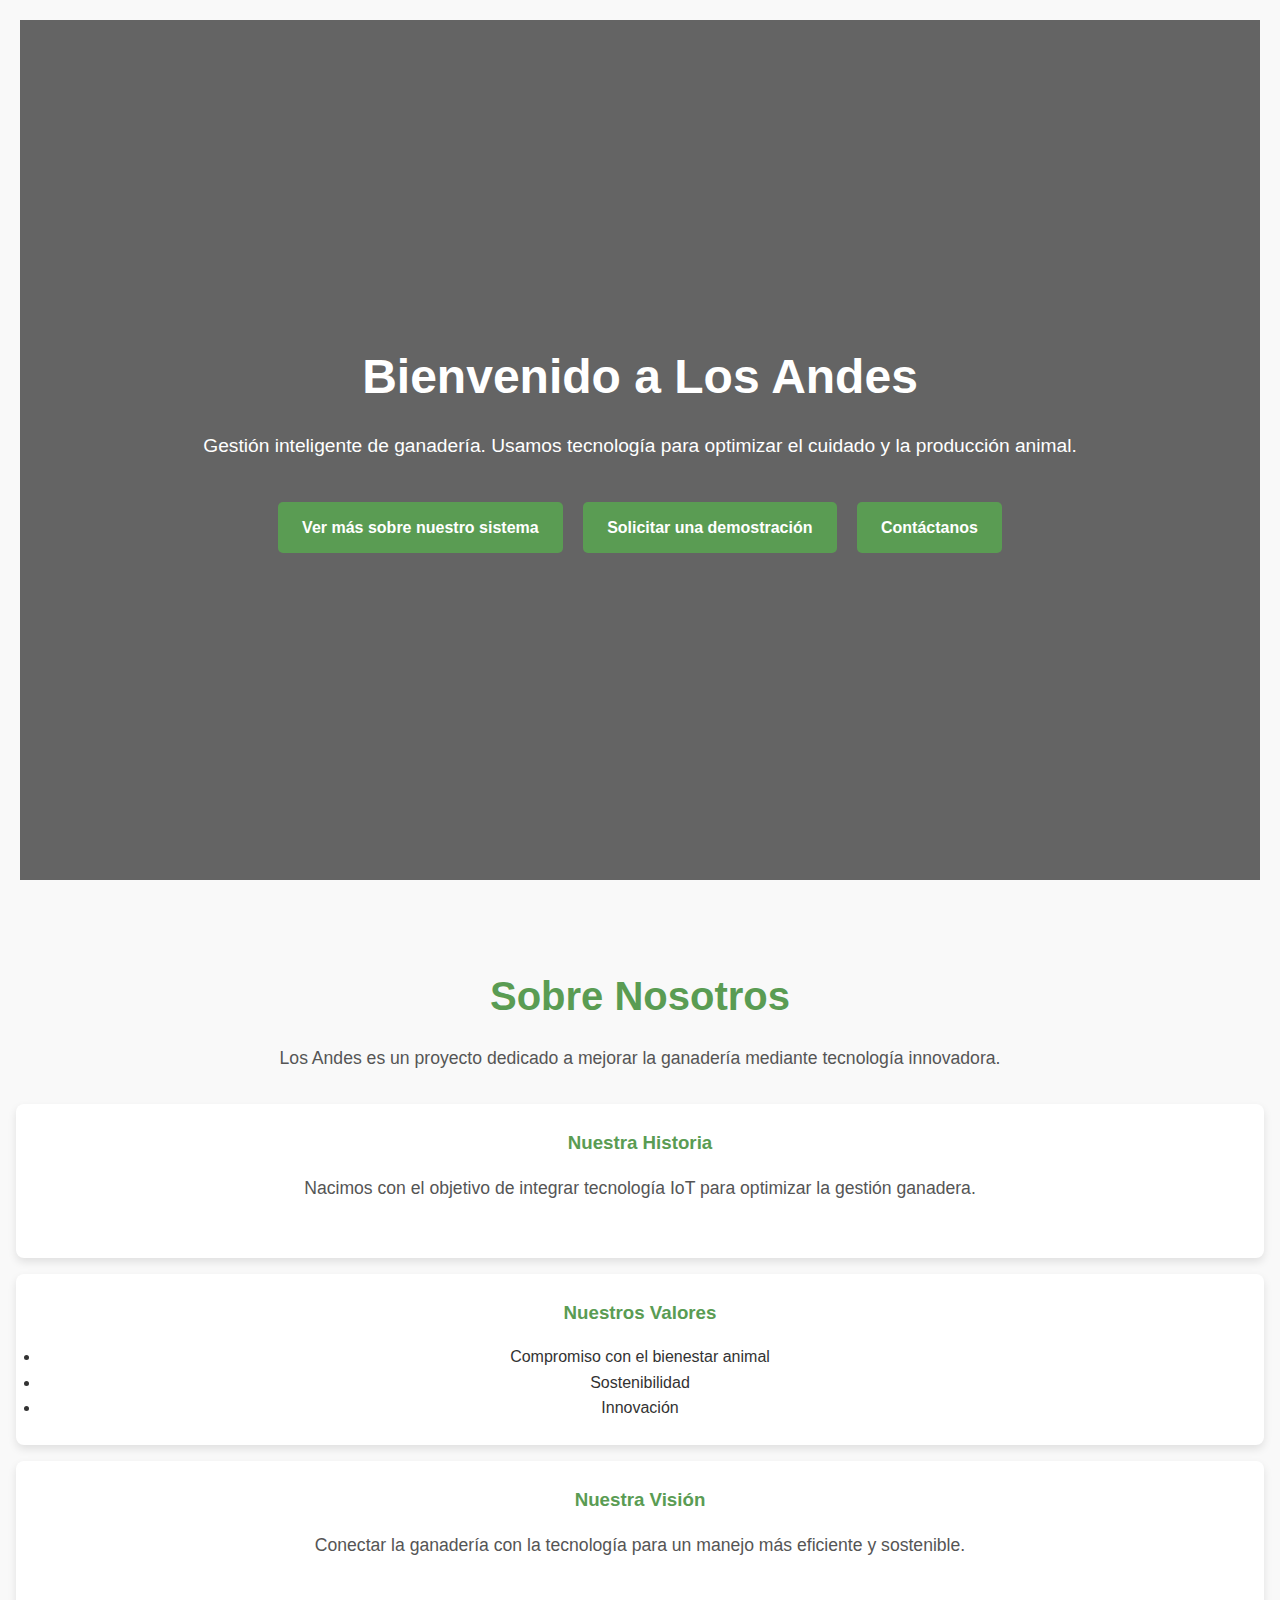
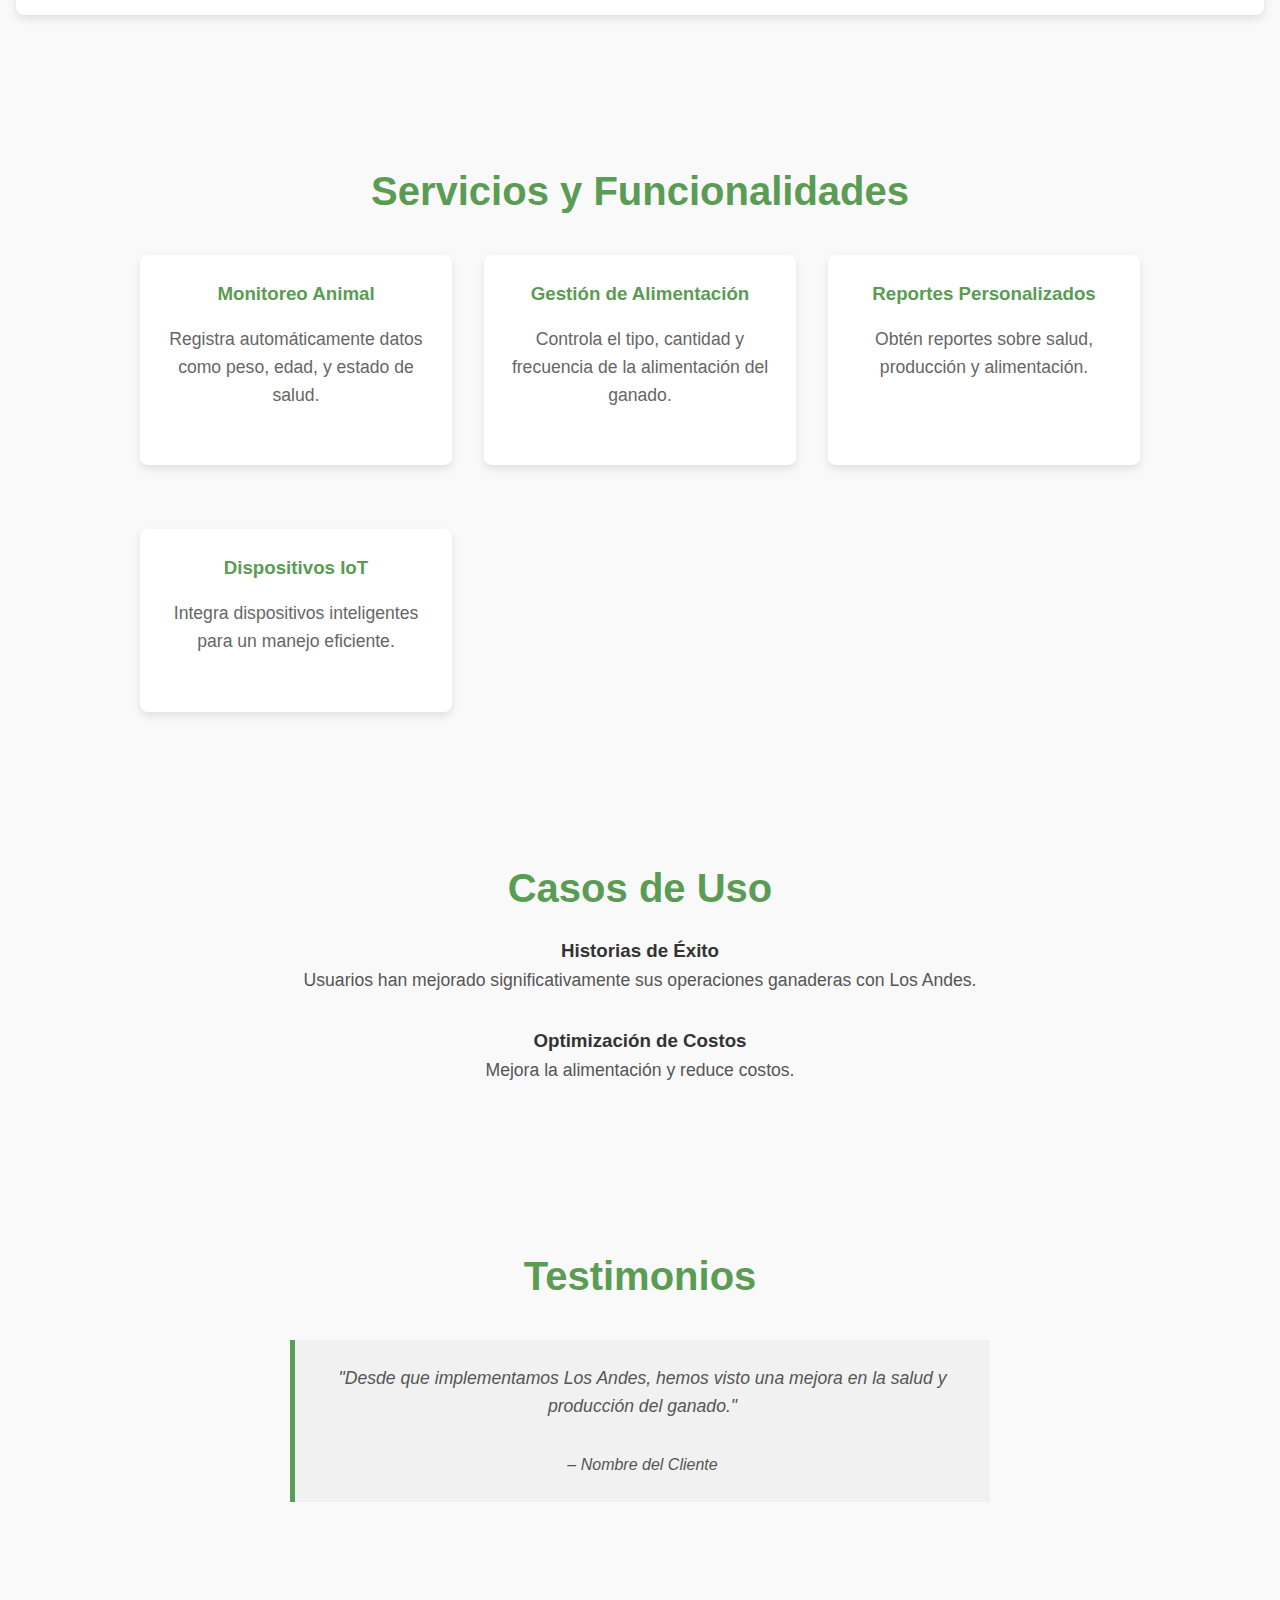
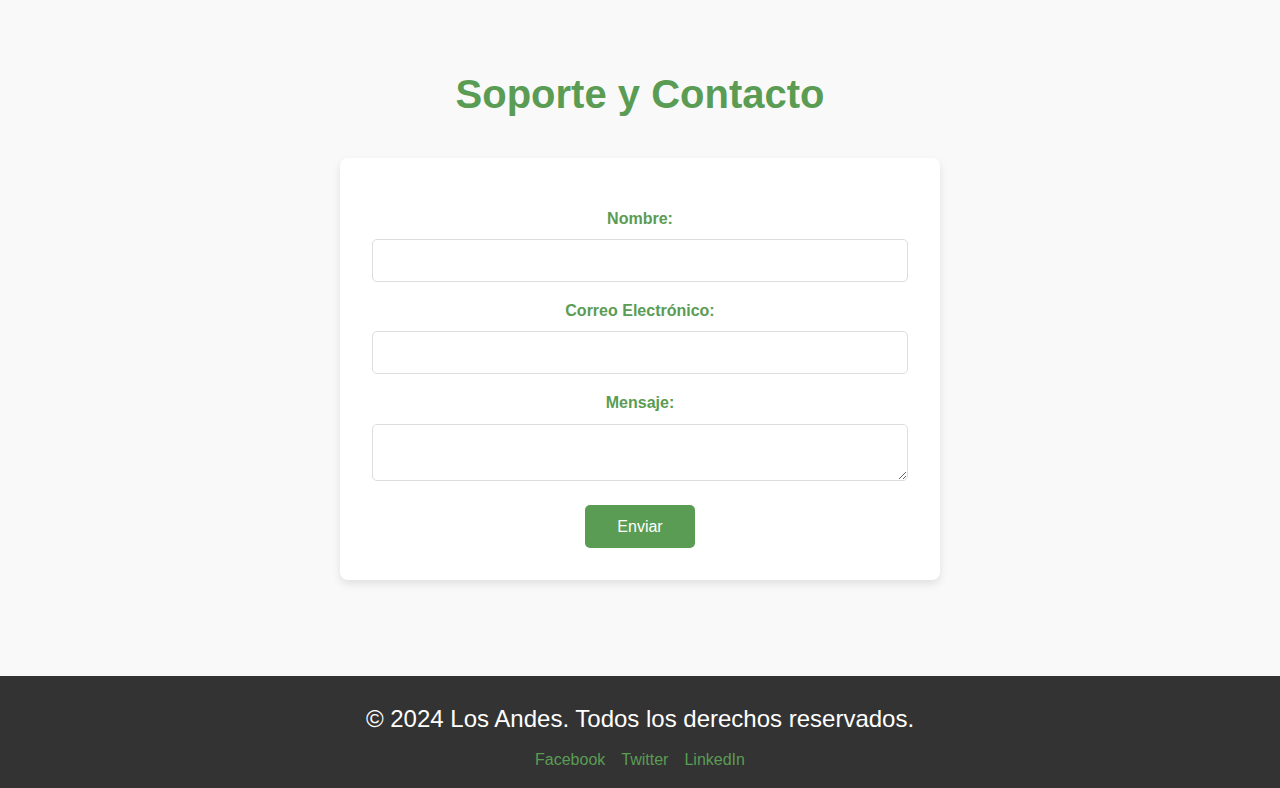
==== index.html @ e6391fb5 "se crean los primeros archivos del proyecto" ====
<!DOCTYPE html>
<html lang="es">
<head>
    <meta charset="UTF-8">
    <meta name="viewport" content="width=device-width, initial-scale=1.0">
    <title>Los Andes - Gestión de Ganadería</title>
    <link rel="stylesheet" href="css/styles.css">
    <script defer src="js/main.js"></script>
</head>
<body>
    <!-- Encabezado -->
    <header class="hero">
        <div class="overlay">
            <h1>Bienvenido a Los Andes</h1>
            <p>Gestión inteligente de ganadería. Usamos tecnología para optimizar el cuidado y la producción animal.</p>
            <div class="hero-buttons">
                <a href="#servicios" class="btn">Ver más sobre nuestro sistema</a>
                <a href="#contacto" class="btn">Solicitar una demostración</a>
                <a href="#contacto" class="btn">Contáctanos</a>
            </div>
        </div>
    </header>

    <!-- Sobre Nosotros -->
    <section id="sobre-nosotros" class="section">
        <h2>Sobre Nosotros</h2>
        <p>Los Andes es un proyecto dedicado a mejorar la ganadería mediante tecnología innovadora.</p>
        <div class="content">
            <article>
                <h3>Nuestra Historia</h3>
                <p>Nacimos con el objetivo de integrar tecnología IoT para optimizar la gestión ganadera.</p>
            </article>
            <article>
                <h3>Nuestros Valores</h3>
                <ul>
                    <li>Compromiso con el bienestar animal</li>
                    <li>Sostenibilidad</li>
                    <li>Innovación</li>
                </ul>
            </article>
            <article>
                <h3>Nuestra Visión</h3>
                <p>Conectar la ganadería con la tecnología para un manejo más eficiente y sostenible.</p>
            </article>
        </div>
    </section>

    <!-- Servicios -->
    <section id="servicios" class="section">
        <h2>Servicios y Funcionalidades</h2>
        <div class="service-grid">
            <div class="service">
                <h3>Monitoreo Animal</h3>
                <p>Registra automáticamente datos como peso, edad, y estado de salud.</p>
            </div>
            <div class="service">
                <h3>Gestión de Alimentación</h3>
                <p>Controla el tipo, cantidad y frecuencia de la alimentación del ganado.</p>
            </div>
            <div class="service">
                <h3>Reportes Personalizados</h3>
                <p>Obtén reportes sobre salud, producción y alimentación.</p>
            </div>
            <div class="service">
                <h3>Dispositivos IoT</h3>
                <p>Integra dispositivos inteligentes para un manejo eficiente.</p>
            </div>
        </div>
    </section>

    <!-- Casos de Uso -->
    <section id="casos-uso" class="section">
        <h2>Casos de Uso</h2>
        <article>
            <h3>Historias de Éxito</h3>
            <p>Usuarios han mejorado significativamente sus operaciones ganaderas con Los Andes.</p>
        </article>
        <article>
            <h3>Optimización de Costos</h3>
            <p>Mejora la alimentación y reduce costos.</p>
        </article>
    </section>

    <!-- Testimonios -->
    <section id="testimonios" class="section">
        <h2>Testimonios</h2>
        <blockquote>
            <p>"Desde que implementamos Los Andes, hemos visto una mejora en la salud y producción del ganado."</p>
            <cite>– Nombre del Cliente</cite>
        </blockquote>
    </section>

    <!-- Soporte y Contacto -->
    <section id="contacto" class="section">
        <h2>Soporte y Contacto</h2>
        <form>
            <label for="nombre">Nombre:</label>
            <input type="text" id="nombre" name="nombre" required>

            <label for="email">Correo Electrónico:</label>
            <input type="email" id="email" name="email" required>

            <label for="mensaje">Mensaje:</label>
            <textarea id="mensaje" name="mensaje" required></textarea>

            <button type="submit" class="btn">Enviar</button>
        </form>
    </section>

    <!-- Pie de Página -->
    <footer>
        <p>&copy; 2024 Los Andes. Todos los derechos reservados.</p>
        <ul class="social-links">
            <li><a href="#">Facebook</a></li>
            <li><a href="#">Twitter</a></li>
            <li><a href="#">LinkedIn</a></li>
        </ul>
    </footer>
</body>
</html>
---- css/styles.css ----
/* Estilos generales */
* {
    margin: 0;
    padding: 0;
    box-sizing: border-box;
}

body {
    font-family: 'Arial', sans-serif;
    color: #333;
    line-height: 1.6;
    background-color: #f9f9f9;
}

/* Encabezado */
/* Estilos para el fondo de la sección principal */
.hero {
    background-image: url('imagees/fondocampo.jpg');
    background-size: cover;
    background-position: center bottom;
    background-attachment: fixed;
    background-repeat: no-repeat;
    height: 100vh;
    display: flex;
    align-items: center;
    justify-content: center;
    text-align: center;
    color: #fff;
    padding: 20px;
}

.hero-content {
    background-color: rgba(0, 0, 0, 0.5); /* Añade un fondo semitransparente para mejorar la legibilidad */
    padding: 20px;
    border-radius: 10px;
}

h1 {
    font-size: 3em;
    margin-bottom: 10px;
}

p {
    font-size: 1.5em;
    margin-bottom: 20px;
}

.action-buttons .btn {
    display: inline-block;
    background-color: #4CAF50;
    color: white;
    padding: 10px 20px;
    margin: 10px;
    text-decoration: none;
    border-radius: 5px;
}

.action-buttons .btn:hover {
    background-color: #45a049;
}


.hero .overlay {
    background: rgba(0, 0, 0, 0.6);
    padding: 2rem;
    width: 100%;
    height: 100%;
    display: flex;
    flex-direction: column;
    justify-content: center;
}

.hero h1 {
    font-size: 3rem;
    margin-bottom: 1rem;
}

.hero p {
    font-size: 1.2rem;
    margin-bottom: 2rem;
}

.hero-buttons .btn {
    display: inline-block;
    background: #5a9c53;
    color: #fff;
    padding: 0.8rem 1.5rem;
    margin: 0.5rem;
    border-radius: 5px;
    text-decoration: none;
    font-weight: bold;
}

.hero-buttons .btn:hover {
    background: #4a8b47;
}

/* Sección General */
.section {
    padding: 4rem 1rem;
    text-align: center;
}

.section h2 {
    font-size: 2.5rem;
    margin-bottom: 1rem;
    color: #5a9c53;
}

.section p {
    max-width: 800px;
    margin: 0 auto;
    margin-bottom: 2rem;
    font-size: 1.1rem;
    color: #555;
}

.content article, .service {
    background: #fff;
    border-radius: 8px;
    box-shadow: 0 4px 8px rgba(0, 0, 0, 0.1);
    padding: 1.5rem;
    margin: 1rem 0;
}

.content h3, .service h3 {
    color: #5a9c53;
    margin-bottom: 1rem;
}

/* Grid de servicios */
.service-grid {
    display: grid;
    grid-template-columns: repeat(auto-fit, minmax(250px, 1fr));
    gap: 2rem;
    max-width: 1000px;
    margin: 0 auto;
}

.service p {
    color: #666;
}

/* Testimonios */
blockquote {
    font-style: italic;
    color: #555;
    margin: 2rem auto;
    max-width: 700px;
    background: #f1f1f1;
    padding: 1.5rem;
    border-left: 5px solid #5a9c53;
}

/* Formulario de contacto */
form {
    max-width: 600px;
    margin: 2rem auto;
    background: #fff;
    padding: 2rem;
    border-radius: 8px;
    box-shadow: 0 4px 8px rgba(0, 0, 0, 0.1);
}

form label {
    font-weight: bold;
    display: block;
    margin-top: 1rem;
    color: #5a9c53;
}

form input[type="text"], form input[type="email"], form textarea {
    width: 100%;
    padding: 0.8rem;
    margin-top: 0.5rem;
    border: 1px solid #ddd;
    border-radius: 5px;
}

form button {
    background: #5a9c53;
    color: white;
    padding: 0.8rem 2rem;
    border: none;
    border-radius: 5px;
    font-size: 1rem;
    cursor: pointer;
    margin-top: 1rem;
}

form button:hover {
    background: #4a8b47;
}

/* Pie de página */
footer {
    background: #333;
    color: #fff;
    text-align: center;
    padding: 1rem;
}

footer p {
    margin: 0.5rem 0;
}

footer .social-links {
    list-style: none;
    padding: 0;
    display: flex;
    justify-content: center;
    gap: 1rem;
}

footer .social-links li a {
    color: #5a9c53;
    text-decoration: none;
}

footer .social-links li a:hover {
    color: #8fbf73;
}
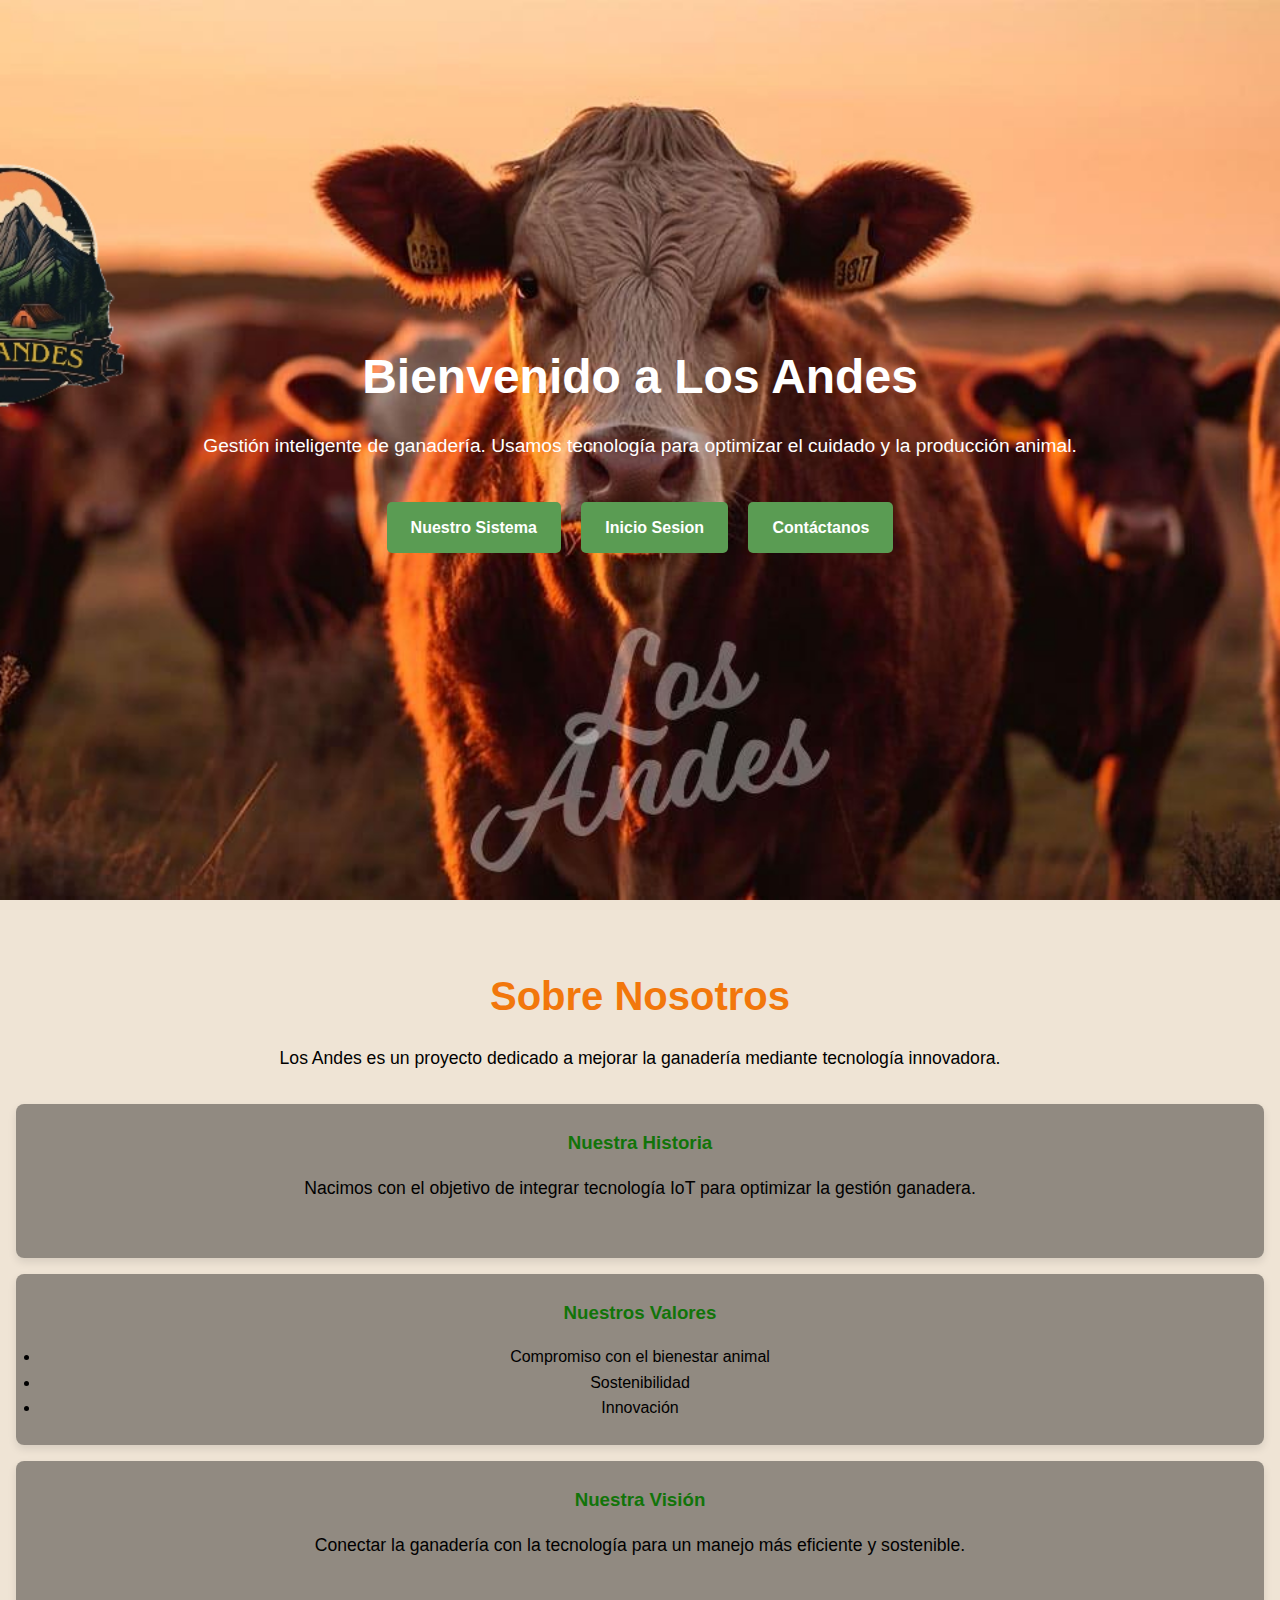
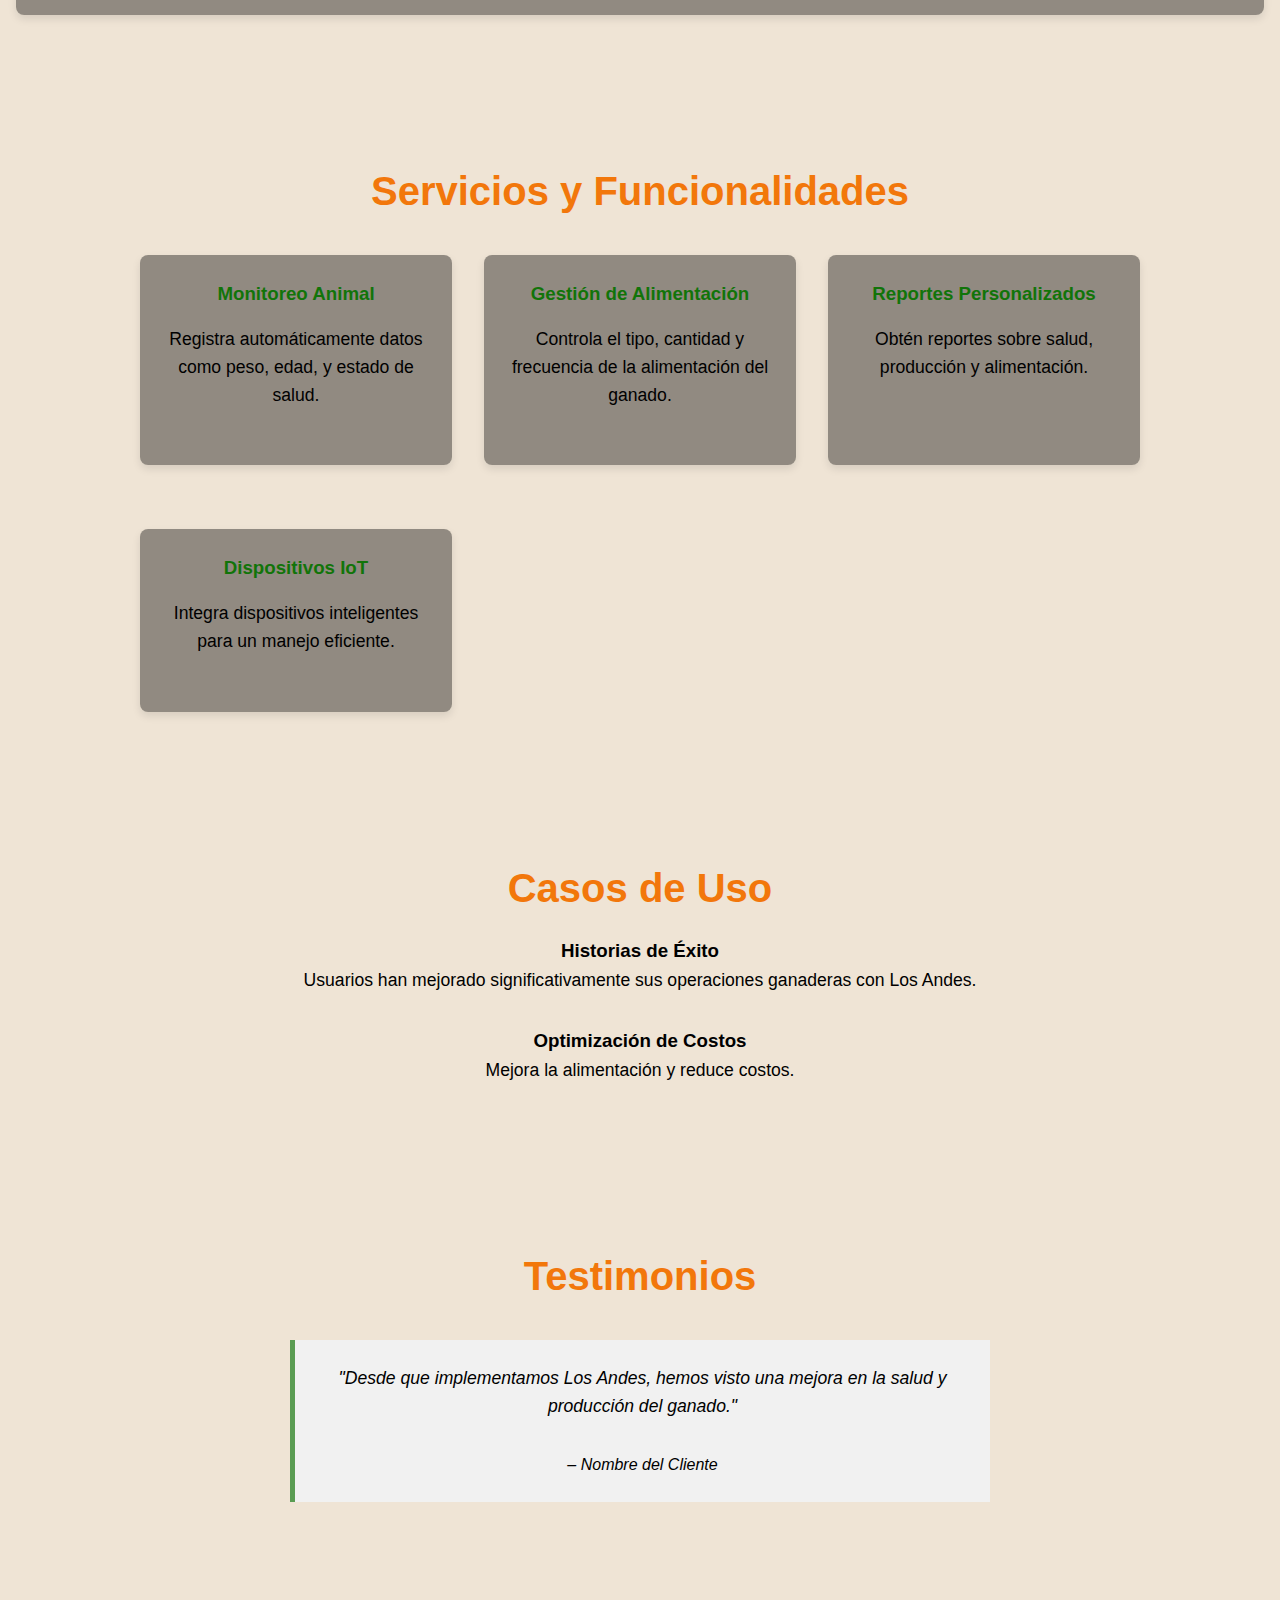
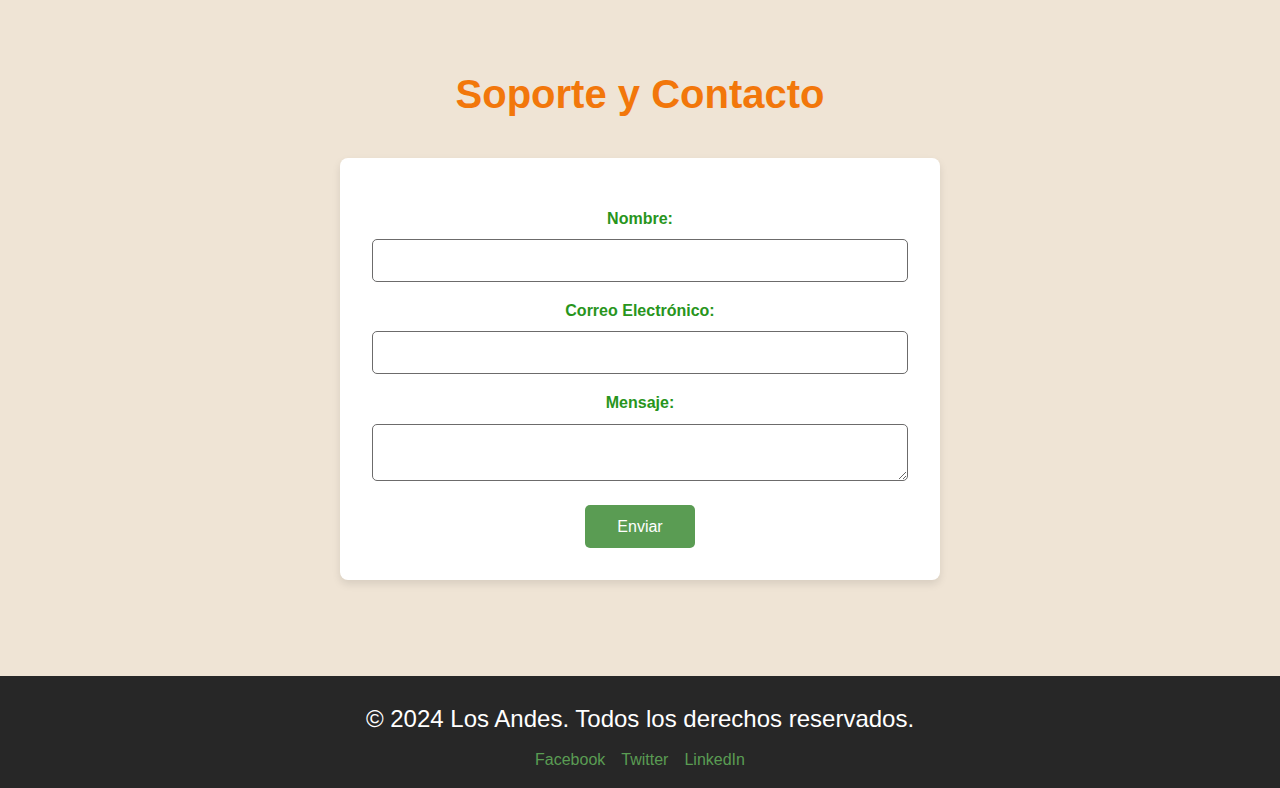
==== commit cbe196b5: "se organizan las imagenes de la pagina" ====
--- a/index.html
+++ b/index.html
@@ -4,18 +4,19 @@
     <meta charset="UTF-8">
     <meta name="viewport" content="width=device-width, initial-scale=1.0">
     <title>Los Andes - Gestión de Ganadería</title>
-    <link rel="stylesheet" href="css/styles.css">
+    <link rel="stylesheet" type="text/css" href="css/styles.css">
     <script defer src="js/main.js"></script>
 </head>
 <body>
+    
     <!-- Encabezado -->
     <header class="hero">
         <div class="overlay">
             <h1>Bienvenido a Los Andes</h1>
             <p>Gestión inteligente de ganadería. Usamos tecnología para optimizar el cuidado y la producción animal.</p>
             <div class="hero-buttons">
-                <a href="#servicios" class="btn">Ver más sobre nuestro sistema</a>
-                <a href="#contacto" class="btn">Solicitar una demostración</a>
+                <a href="#servicios" class="btn">Nuestro Sistema</a>
+                <a href="#contacto" class="btn">Inicio Sesion</a>
                 <a href="#contacto" class="btn">Contáctanos</a>
             </div>
         </div>
--- a/css/styles.css
+++ b/css/styles.css
@@ -5,17 +5,19 @@
     box-sizing: border-box;
 }
 
+
+
 body {
     font-family: 'Arial', sans-serif;
-    color: #333;
+    color: #000000;
     line-height: 1.6;
-    background-color: #f9f9f9;
+    background-color: #efe4d5;
 }
 
 /* Encabezado */
 /* Estilos para el fondo de la sección principal */
 .hero {
-    background-image: url('imagees/fondocampo.jpg');
+    background: url(/ganaderia.jpg) no-repeat;
     background-size: cover;
     background-position: center bottom;
     background-attachment: fixed;
@@ -25,7 +27,7 @@
     align-items: center;
     justify-content: center;
     text-align: center;
-    color: #fff;
+    color: #ffffff;
     padding: 20px;
 }
 
@@ -47,7 +49,7 @@
 
 .action-buttons .btn {
     display: inline-block;
-    background-color: #4CAF50;
+    background-color: #119c15;
     color: white;
     padding: 10px 20px;
     margin: 10px;
@@ -60,14 +62,18 @@
 }
 
 
+
 .hero .overlay {
-    background: rgba(0, 0, 0, 0.6);
-    padding: 2rem;
-    width: 100%;
-    height: 100%;
-    display: flex;
-    flex-direction: column;
-    justify-content: center;
+    background-image: url();
+  background-size: cover;
+  background-position: center;
+  background-repeat: no-repeat;
+  padding: 2rem;
+  width: 100%;
+  height: 100%;
+  display: flex;
+  flex-direction: column;
+  justify-content: center;
 }
 
 .hero h1 {
@@ -92,7 +98,7 @@
 }
 
 .hero-buttons .btn:hover {
-    background: #4a8b47;
+    background: #f2770b;
 }
 
 /* Sección General */
@@ -104,7 +110,7 @@
 .section h2 {
     font-size: 2.5rem;
     margin-bottom: 1rem;
-    color: #5a9c53;
+    color: #f2770b;
 }
 
 .section p {
@@ -112,11 +118,11 @@
     margin: 0 auto;
     margin-bottom: 2rem;
     font-size: 1.1rem;
-    color: #555;
+    color: #000000;
 }
 
 .content article, .service {
-    background: #fff;
+    background: #00000064;
     border-radius: 8px;
     box-shadow: 0 4px 8px rgba(0, 0, 0, 0.1);
     padding: 1.5rem;
@@ -124,7 +130,7 @@
 }
 
 .content h3, .service h3 {
-    color: #5a9c53;
+    color: #117409;
     margin-bottom: 1rem;
 }
 
@@ -138,13 +144,13 @@
 }
 
 .service p {
-    color: #666;
+    color: #000000;
 }
 
 /* Testimonios */
 blockquote {
     font-style: italic;
-    color: #555;
+    color: #000000;
     margin: 2rem auto;
     max-width: 700px;
     background: #f1f1f1;
@@ -166,14 +172,14 @@
     font-weight: bold;
     display: block;
     margin-top: 1rem;
-    color: #5a9c53;
+    color: #28951c;
 }
 
 form input[type="text"], form input[type="email"], form textarea {
     width: 100%;
     padding: 0.8rem;
     margin-top: 0.5rem;
-    border: 1px solid #ddd;
+    border: 1px solid #6c6b6b;
     border-radius: 5px;
 }
 
@@ -194,7 +200,7 @@
 
 /* Pie de página */
 footer {
-    background: #333;
+    background: #272727;
     color: #fff;
     text-align: center;
     padding: 1rem;
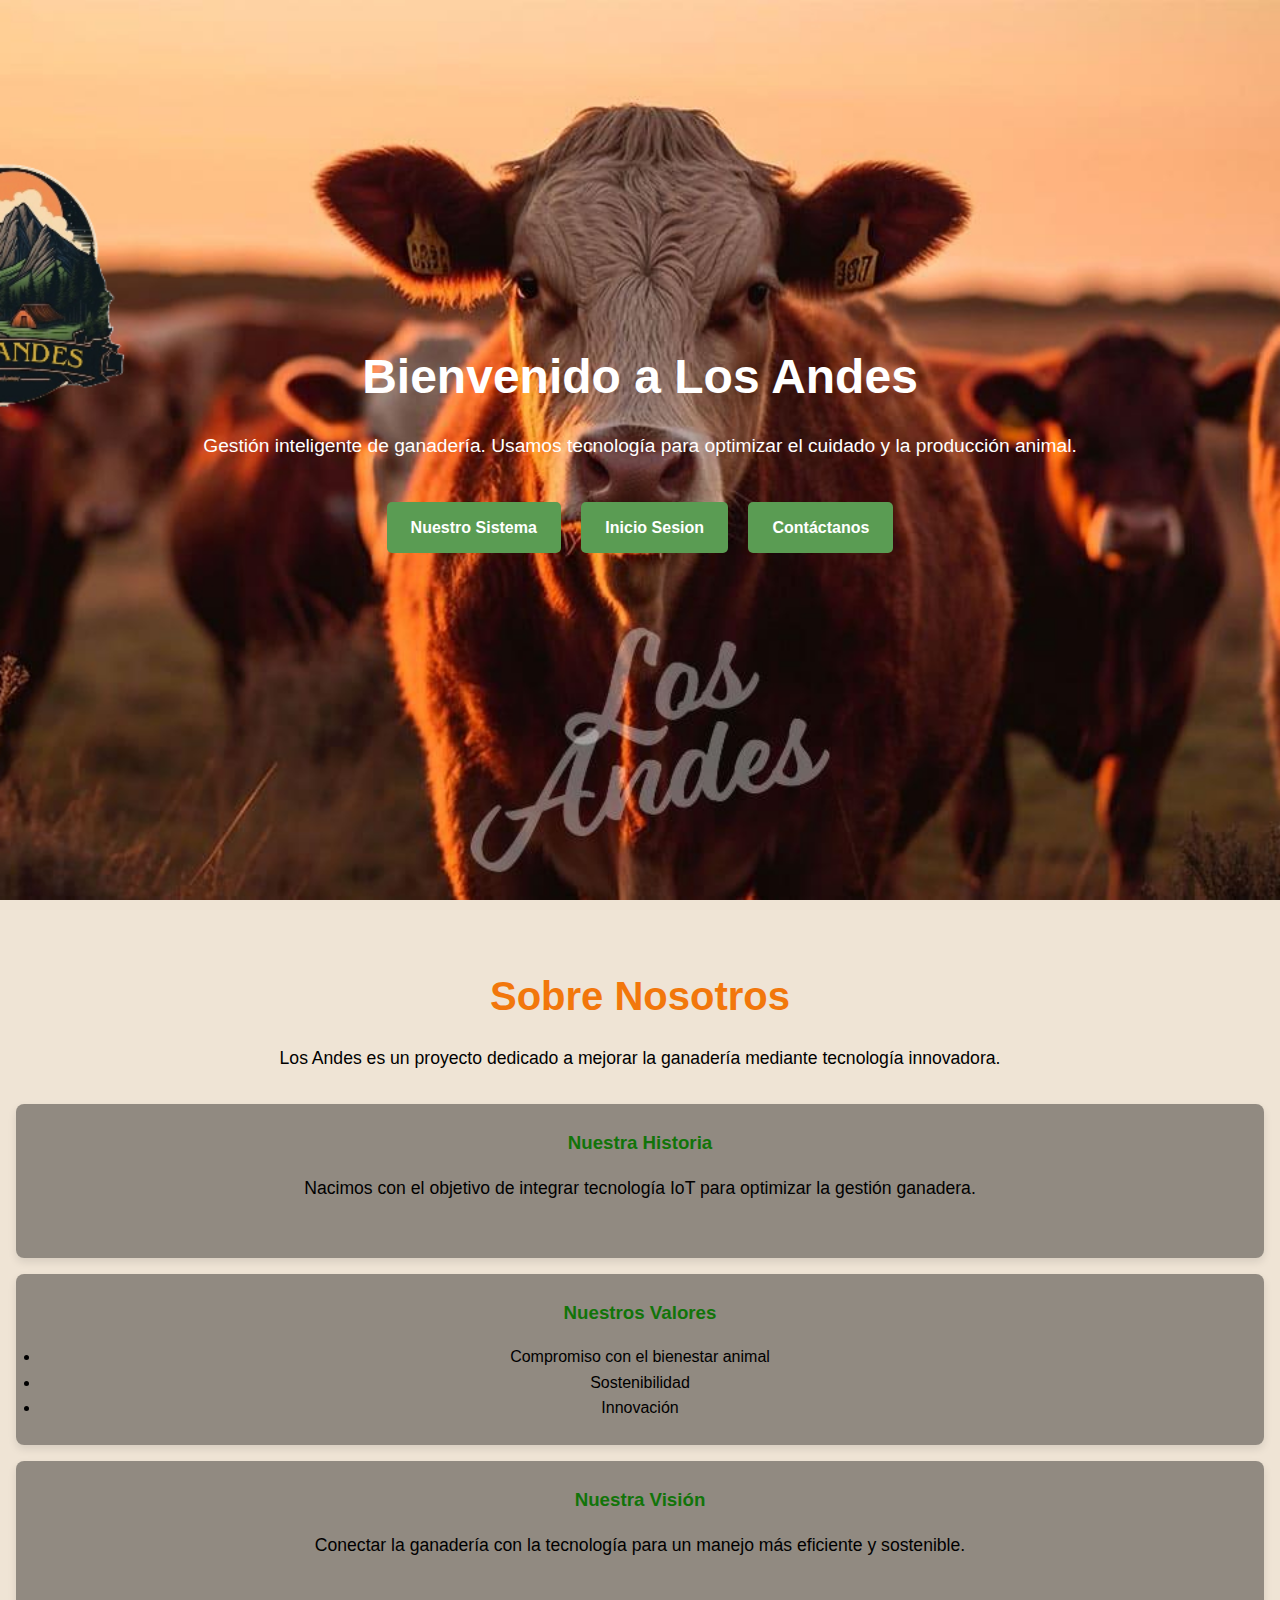
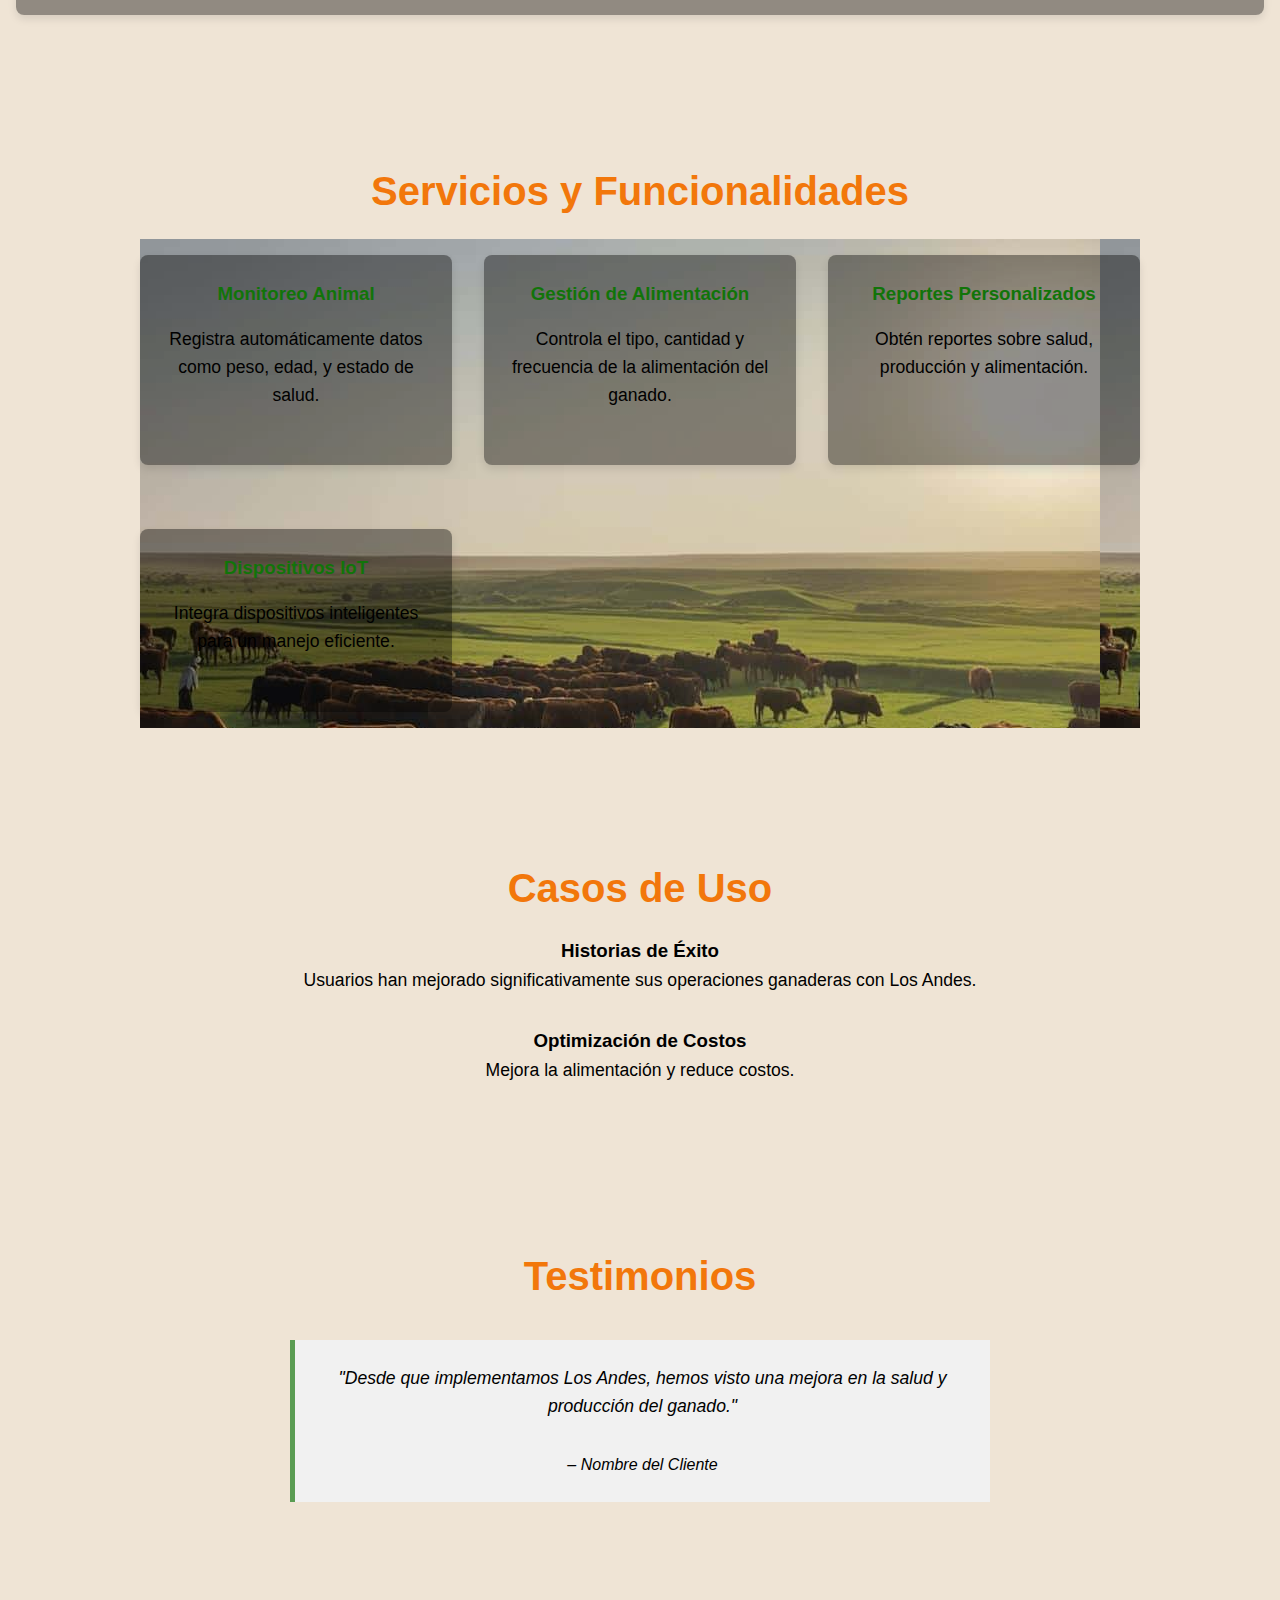
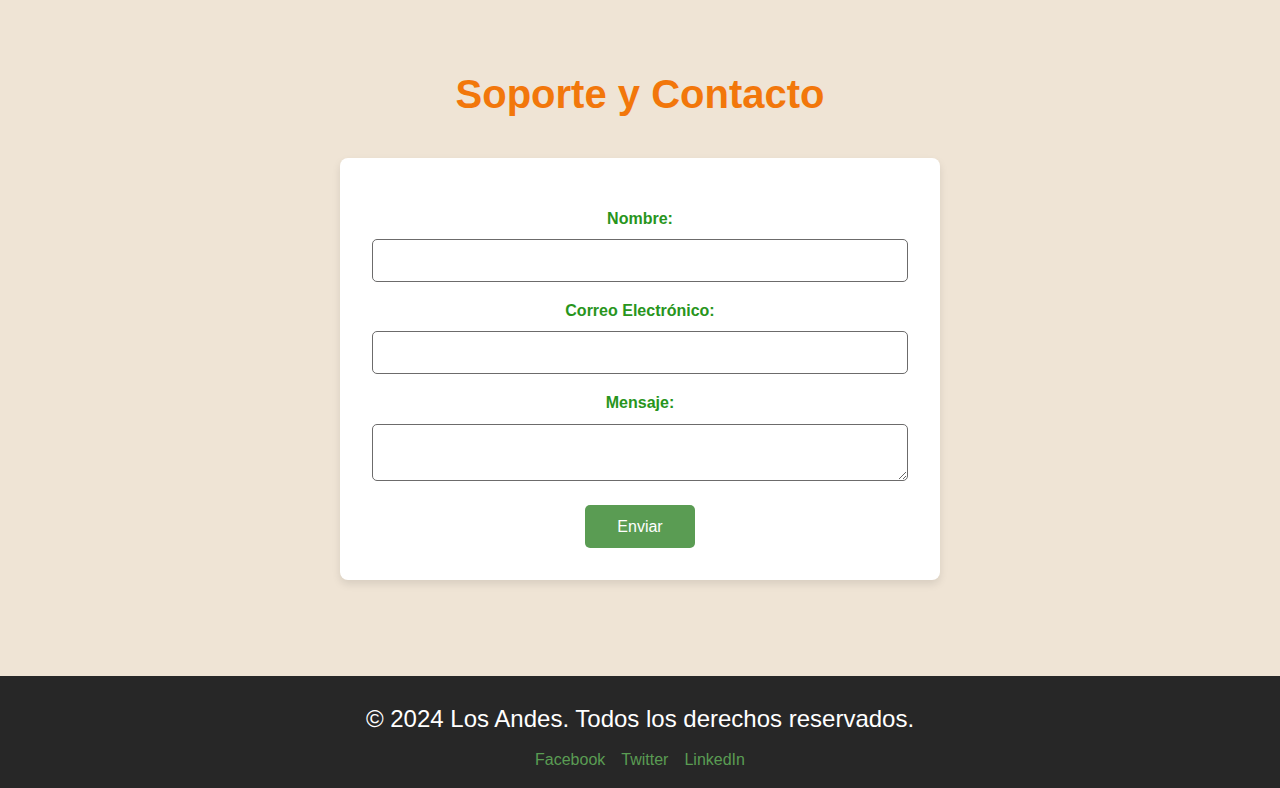
==== commit 73221d62: "se saca todo" ====
--- a/index.html
+++ b/index.html
@@ -4,8 +4,8 @@
     <meta charset="UTF-8">
     <meta name="viewport" content="width=device-width, initial-scale=1.0">
     <title>Los Andes - Gestión de Ganadería</title>
-    <link rel="stylesheet" type="text/css" href="css/styles.css">
-    <script defer src="js/main.js"></script>
+    <link rel="stylesheet" type="text/css" href="styles.css">
+    <script defer src="main.js"></script>
 </head>
 <body>
     
--- a/styles.css
+++ b/styles.css
@@ -0,0 +1,229 @@
+/* Estilos generales */
+* {
+    margin: 0;
+    padding: 0;
+    box-sizing: border-box;
+}
+
+
+
+body {
+    font-family: 'Arial', sans-serif;
+    color: #000000;
+    line-height: 1.6;
+    background-color: #efe4d5;
+}
+
+/* Encabezado */
+/* Estilos para el fondo de la sección principal */
+.hero {
+    background: url(/ganaderia.jpg) no-repeat;
+    background-size: cover;
+    background-position: center bottom;
+    background-attachment: fixed;
+    background-repeat: no-repeat;
+    height: 100vh;
+    display: flex;
+    align-items: center;
+    justify-content: center;
+    text-align: center;
+    color: #ffffff;
+    padding: 20px;
+}
+
+.hero-content {
+    background-color: rgba(0, 0, 0, 0.5); /* Añade un fondo semitransparente para mejorar la legibilidad */
+    padding: 20px;
+    border-radius: 10px;
+}
+
+h1 {
+    font-size: 3em;
+    margin-bottom: 10px;
+}
+
+p {
+    font-size: 1.5em;
+    margin-bottom: 20px;
+}
+
+.action-buttons .btn {
+    display: inline-block;
+    background-color: #119c15;
+    color: white;
+    padding: 10px 20px;
+    margin: 10px;
+    text-decoration: none;
+    border-radius: 5px;
+}
+
+.action-buttons .btn:hover {
+    background-color: #45a049;
+}
+
+
+
+.hero .overlay {
+    background-image: url();
+  background-size: cover;
+  background-position: center;
+  background-repeat: no-repeat;
+  padding: 2rem;
+  width: 100%;
+  height: 100%;
+  display: flex;
+  flex-direction: column;
+  justify-content: center;
+}
+
+.hero h1 {
+    font-size: 3rem;
+    margin-bottom: 1rem;
+}
+
+.hero p {
+    font-size: 1.2rem;
+    margin-bottom: 2rem;
+}
+
+.hero-buttons .btn {
+    display: inline-block;
+    background: #5a9c53;
+    color: #fff;
+    padding: 0.8rem 1.5rem;
+    margin: 0.5rem;
+    border-radius: 5px;
+    text-decoration: none;
+    font-weight: bold;
+}
+
+.hero-buttons .btn:hover {
+    background: #f2770b;
+}
+
+/* Sección General */
+.section {
+    padding: 4rem 1rem;
+    text-align: center;
+}
+
+.section h2 {
+    font-size: 2.5rem;
+    margin-bottom: 1rem;
+    color: #f2770b;
+}
+
+.section p {
+    max-width: 800px;
+    margin: 0 auto;
+    margin-bottom: 2rem;
+    font-size: 1.1rem;
+    color: #000000;
+}
+
+.content article, .service {
+    background: #00000064;
+    border-radius: 8px;
+    box-shadow: 0 4px 8px rgba(0, 0, 0, 0.1);
+    padding: 1.5rem;
+    margin: 1rem 0;
+}
+
+.content h3, .service h3 {
+    color: #117409;
+    margin-bottom: 1rem;
+}
+
+/* Grid de servicios */
+.service-grid {
+    background-image: url(/atardecer.jpg);
+    display: grid;
+    grid-template-columns: repeat(auto-fit, minmax(250px, 1fr));
+    gap: 2rem;
+    max-width: 1000px;
+    margin: 0 auto;
+}
+
+.service p {
+    color: #000000;
+}
+
+/* Testimonios */
+blockquote {
+    font-style: italic;
+    color: #000000;
+    margin: 2rem auto;
+    max-width: 700px;
+    background: #f1f1f1;
+    padding: 1.5rem;
+    border-left: 5px solid #5a9c53;
+}
+
+/* Formulario de contacto */
+form {
+    max-width: 600px;
+    margin: 2rem auto;
+    background: #fff;
+    padding: 2rem;
+    border-radius: 8px;
+    box-shadow: 0 4px 8px rgba(0, 0, 0, 0.1);
+}
+
+form label {
+    font-weight: bold;
+    display: block;
+    margin-top: 1rem;
+    color: #28951c;
+}
+
+form input[type="text"], form input[type="email"], form textarea {
+    width: 100%;
+    padding: 0.8rem;
+    margin-top: 0.5rem;
+    border: 1px solid #6c6b6b;
+    border-radius: 5px;
+}
+
+form button {
+    background: #5a9c53;
+    color: white;
+    padding: 0.8rem 2rem;
+    border: none;
+    border-radius: 5px;
+    font-size: 1rem;
+    cursor: pointer;
+    margin-top: 1rem;
+}
+
+form button:hover {
+    background: #4a8b47;
+}
+
+/* Pie de página */
+footer {
+    background: #272727;
+    color: #fff;
+    text-align: center;
+    padding: 1rem;
+}
+
+footer p {
+    margin: 0.5rem 0;
+}
+
+footer .social-links {
+    list-style: none;
+    padding: 0;
+    display: flex;
+    justify-content: center;
+    gap: 1rem;
+}
+
+footer .social-links li a {
+    color: #5a9c53;
+    text-decoration: none;
+}
+
+footer .social-links li a:hover {
+    color: #8fbf73;
+}
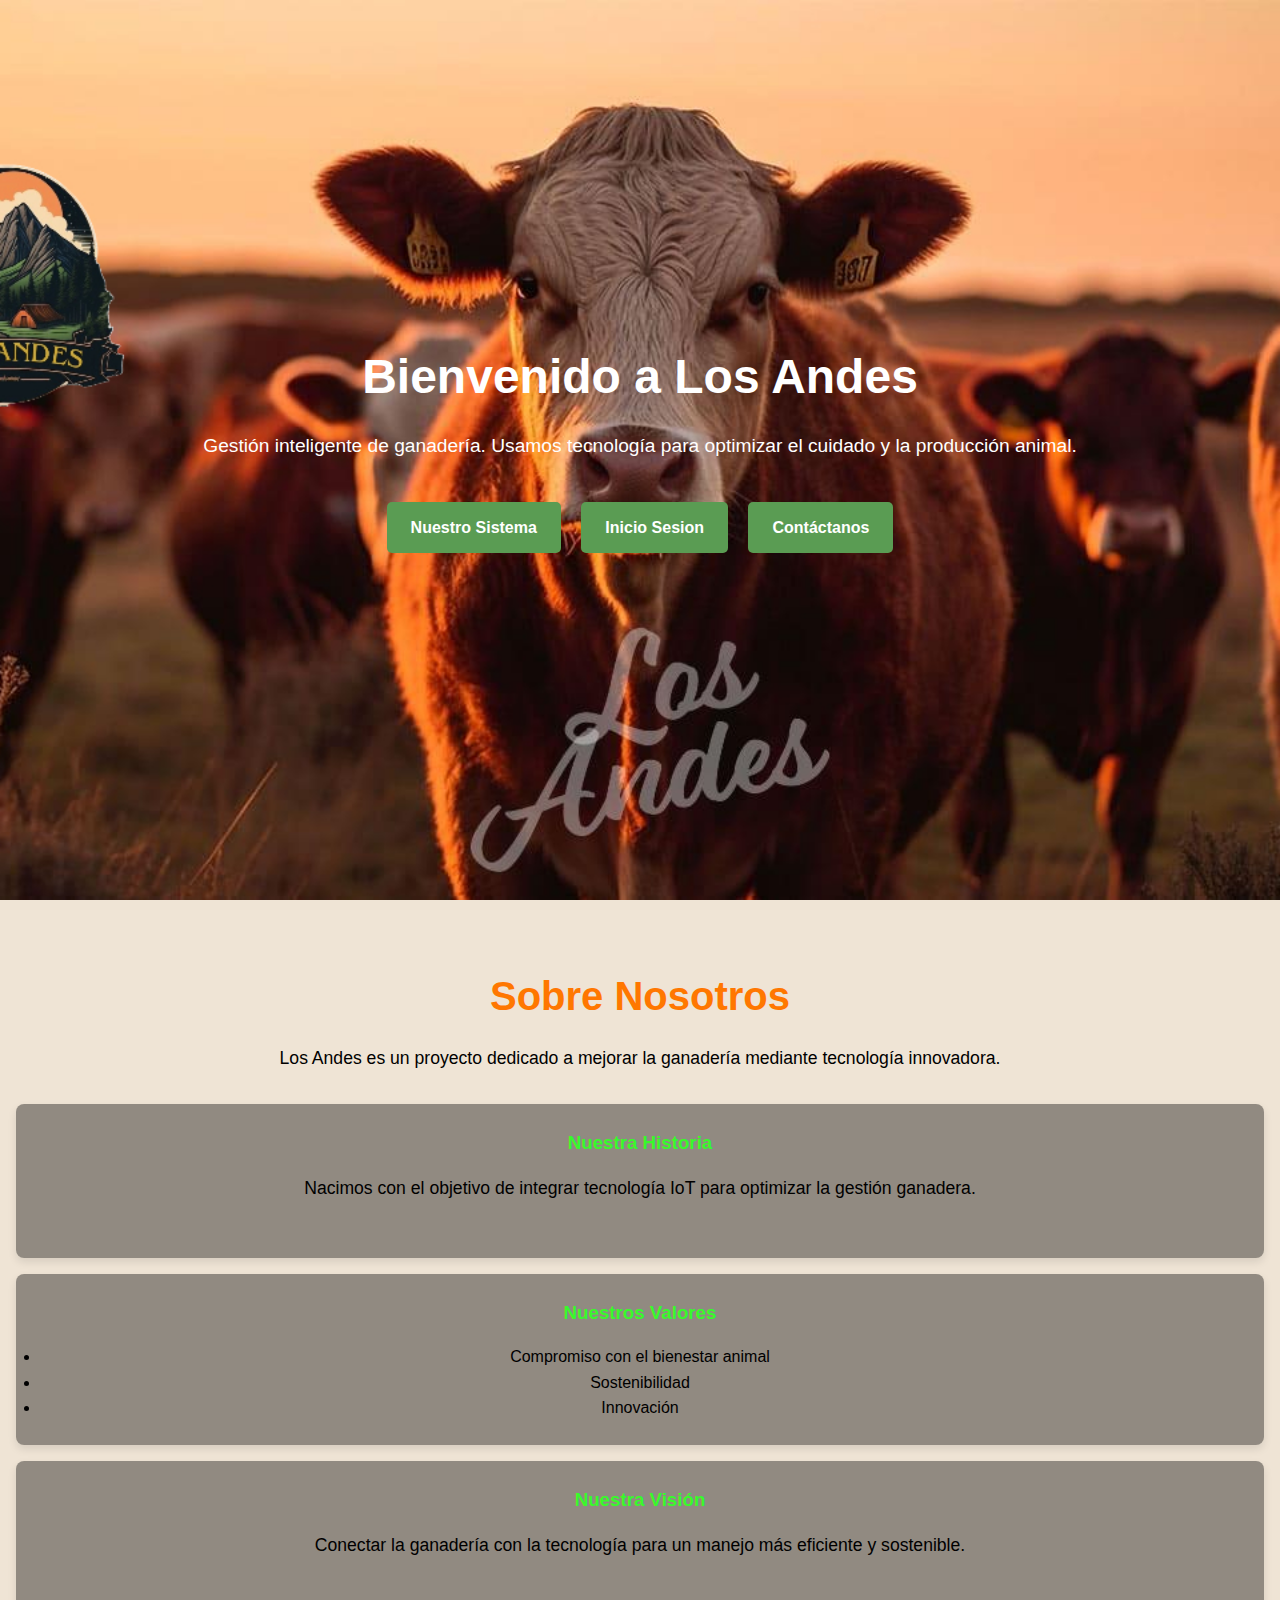
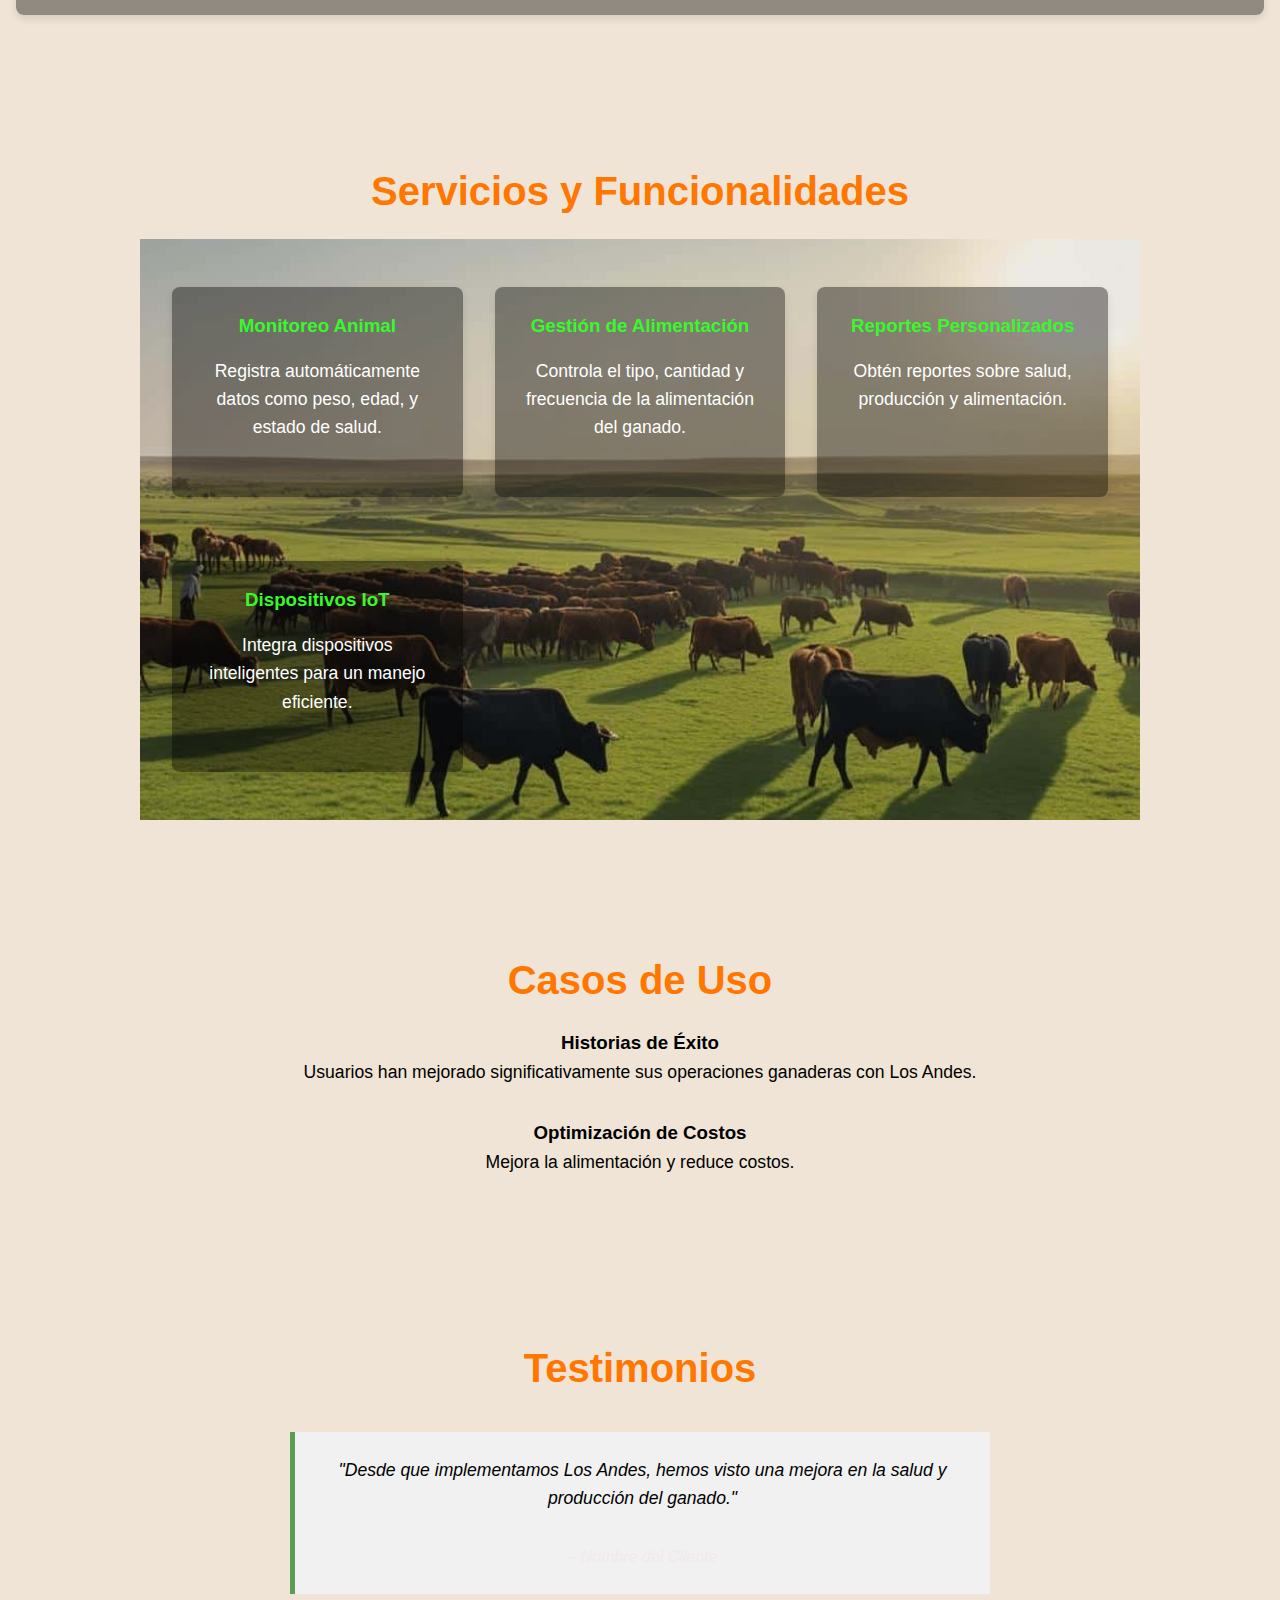
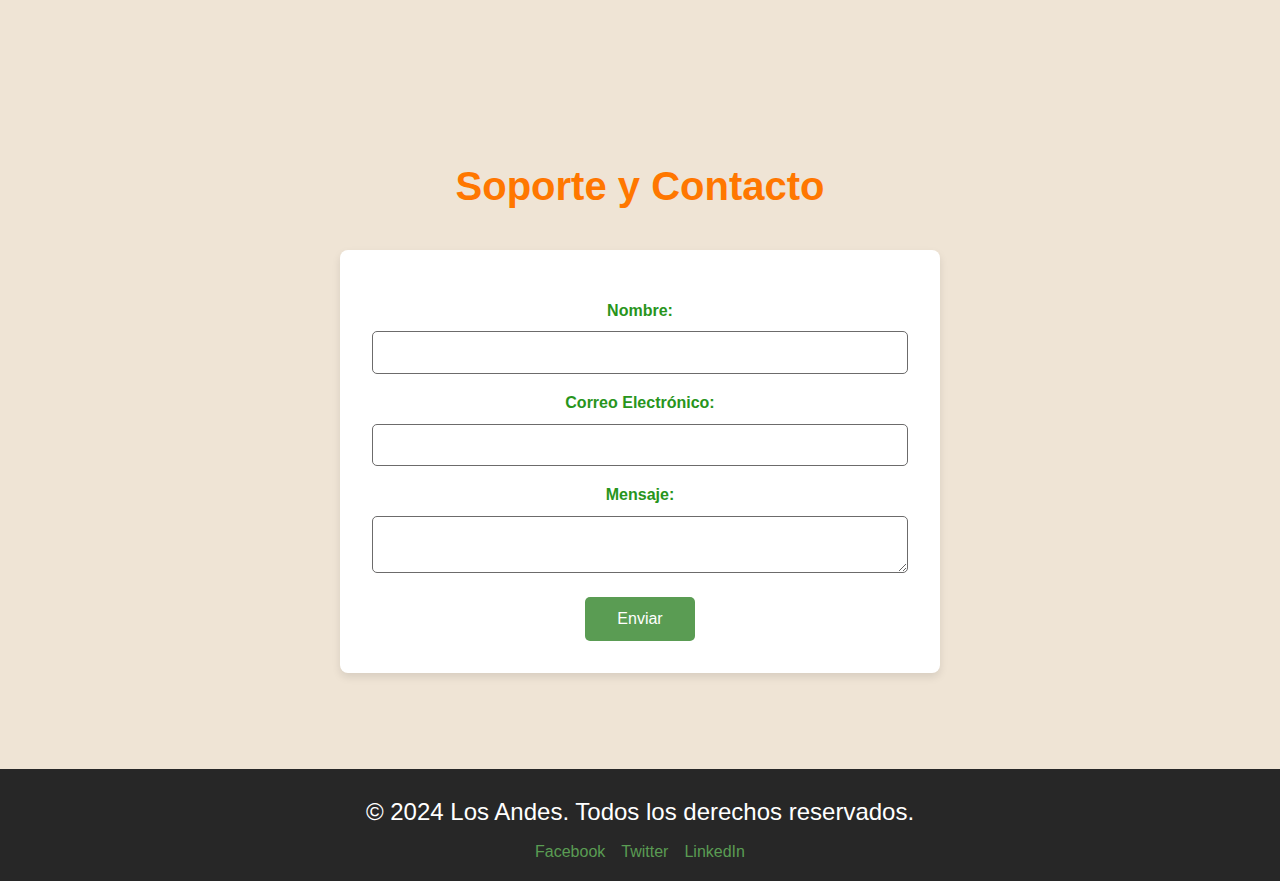
==== commit bed9eadd: "se agrega el login" ====
--- a/index.html
+++ b/index.html
@@ -16,7 +16,7 @@
             <p>Gestión inteligente de ganadería. Usamos tecnología para optimizar el cuidado y la producción animal.</p>
             <div class="hero-buttons">
                 <a href="#servicios" class="btn">Nuestro Sistema</a>
-                <a href="#contacto" class="btn">Inicio Sesion</a>
+                <a href="login.html" class="btn">Inicio Sesion</a>
                 <a href="#contacto" class="btn">Contáctanos</a>
             </div>
         </div>
--- a/styles.css
+++ b/styles.css
@@ -98,11 +98,12 @@
 }
 
 .hero-buttons .btn:hover {
-    background: #f2770b;
+    background: #f5913a;
 }
 
 /* Sección General */
 .section {
+ 
     padding: 4rem 1rem;
     text-align: center;
 }
@@ -110,7 +111,7 @@
 .section h2 {
     font-size: 2.5rem;
     margin-bottom: 1rem;
-    color: #f2770b;
+    color: #ff7700;
 }
 
 .section p {
@@ -130,13 +131,19 @@
 }
 
 .content h3, .service h3 {
-    color: #117409;
+    color: #38f92b;
     margin-bottom: 1rem;
 }
 
 /* Grid de servicios */
 .service-grid {
     background-image: url(/atardecer.jpg);
+    background-size: cover;
+    background-position: center;
+    background-repeat: no-repeat;
+    padding: 2rem;
+    width: 100%;
+    height: 100%;
     display: grid;
     grid-template-columns: repeat(auto-fit, minmax(250px, 1fr));
     gap: 2rem;
@@ -145,13 +152,13 @@
 }
 
 .service p {
-    color: #000000;
+    color: #ffffff;
 }
 
 /* Testimonios */
 blockquote {
     font-style: italic;
-    color: #000000;
+    color: #f2e9e9;
     margin: 2rem auto;
     max-width: 700px;
     background: #f1f1f1;
